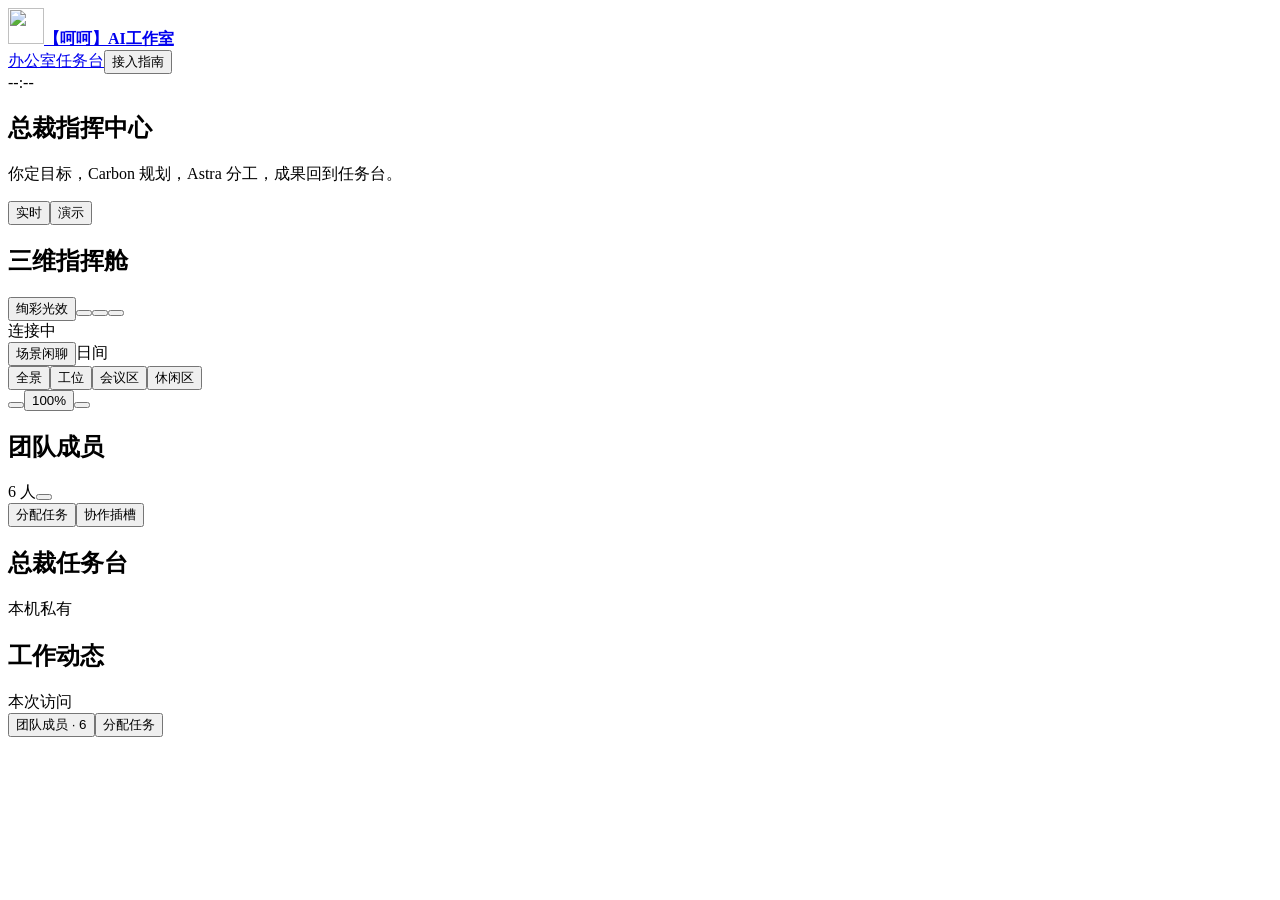
==== public/index.html @ ad748d1d "Initial import of AI Office" ====
<!doctype html>
<html lang="zh-CN">
<head>
  <meta charset="utf-8"><meta name="viewport" content="width=device-width,initial-scale=1">
  <meta name="theme-color" content="#0b1021"><title>【呵呵】AI工作室 · 总裁办公室</title>
  <link rel="icon" href="/brand.svg" type="image/svg+xml"><link rel="stylesheet" href="/studio.css">
  <script type="module" src="/studio.js"></script>
</head>
<body>
<header class="mast"><div class="wrap mast-inner">
  <a class="brand" href="#office"><img src="/brand.svg" alt="" width="36" height="36"><b>【呵呵】AI工作室</b></a>
  <nav aria-label="工作室导航"><a href="#office" class="current">办公室</a><a href="#desk">任务台</a><button id="guide">接入指南</button></nav>
  <button id="wall-switch" class="secondary" hidden aria-pressed="false">开启桌面壁纸</button><span class="clock" title="本地时间"><i data-icon="clock"></i><time id="clock">--:--</time></span>
</div></header>
<main class="wrap" id="office">
  <section class="intro"><div><h1>总裁指挥中心</h1><p>你定目标，Carbon 规划，Astra 分工，成果回到任务台。</p></div>
    <div class="mode" role="group" aria-label="数据模式"><button id="live" aria-pressed="true"><i data-icon="radio"></i>实时</button><button id="demo" aria-pressed="false"><i data-icon="play"></i>演示</button></div>
  </section>
  <div class="workspace">
    <section class="panel scene" id="scene-panel" aria-labelledby="scene-title">
      <div class="bar"><h2 id="scene-title"><i data-icon="cube"></i>三维指挥舱</h2><div class="tools"><button id="fx-toggle" aria-label="绚彩光效" aria-pressed="true"><i data-icon="prism"></i><span>绚彩光效</span></button><button id="light" aria-label="切换灯光" title="切换灯光"></button><button id="sound" aria-label="环境音乐" aria-pressed="false" title="环境音乐"><i data-icon="mute"></i></button><button id="expand" aria-label="放大空间视图" title="放大空间视图"><i data-icon="expand"></i></button></div></div>
      <div class="viewport"><div class="viewport-label"><b></b><span id="scene-mode">连接中</span></div><div id="canvas" aria-label="可以旋转、缩放的三维办公室"></div><button id="desk-lens" hidden title="返回全景"><span></span><i data-icon="close"></i></button><button class="chatter-toggle" id="chatter" aria-pressed="true" title="显示预写的办公室闲聊。真实任务状态见团队成员。"><i data-icon="chat"></i>场景闲聊</button><span class="view-label" id="lighting-label">日间</span></div>
      <div class="camera"><div class="camera-presets" role="group" aria-label="切换视角"><button data-view="overview" aria-pressed="true">全景</button><button data-view="workstations" aria-pressed="false">工位</button><button data-view="meeting" aria-pressed="false">会议区</button><button data-view="lounge" aria-pressed="false">休闲区</button></div><div class="camera-zoom" role="group" aria-label="场景缩放"><button id="zoom-out" aria-label="缩小" title="缩小"><i data-icon="minus"></i></button><button id="reset-view" title="重置视角与缩放" aria-label="重置视角与缩放">100%</button><button id="zoom-in" aria-label="放大" title="放大"><i data-icon="plus"></i></button></div></div>
    </section>
    <aside class="panel crew" id="crew"><div class="bar"><h2><i data-icon="users"></i>团队成员</h2><span class="counter">6 人</span><button class="crew-close close" id="crew-close" aria-label="收起成员面板"><i data-icon="close"></i></button></div><div id="team"></div>
      <div class="crew-foot"><button class="primary" id="dispatch"><i data-icon="plus"></i>分配任务</button><button class="secondary" id="open-slots">协作插槽</button></div>
    </aside>
  </div>
  <div class="lower-panels"><section class="panel desk" id="desk"><div class="bar"><h2><i data-icon="briefcase"></i>总裁任务台</h2><span id="task-count" class="counter">本机私有</span></div><div id="task-list"></div></section>
  <section class="panel feed" id="activity"><div class="bar"><h2><i data-icon="pulse"></i>工作动态</h2><span class="counter" id="feed-label">本次访问</span></div><div id="events"></div></section></div>
</main>
<div class="sheet-mask" id="sheet-mask" hidden></div>
<div class="mobile-actions"><button id="crew-open" class="secondary" aria-expanded="false" aria-controls="crew"><i data-icon="users"></i>团队成员 · 6</button><button id="mobile-dispatch" class="primary"><i data-icon="plus"></i>分配任务</button></div>
<dialog aria-labelledby="welcome-title" id="welcome"><img class="welcome-logo" src="/brand.svg" alt="" width="51" height="51"><h2 id="welcome-title">总裁，欢迎回到工作室。</h2><p>六位成员已入驻。先看看办公室，或写下目标，让团队开始工作。</p><label class="check"><input type="checkbox" id="welcome-sound" checked>进入时播放轻音乐</label><button id="enter" class="primary">进入办公室<i data-icon="arrow"></i></button></dialog>
<dialog aria-labelledby="instructions-title" id="instructions"><div class="dialog-head"><h2 id="instructions-title">员工接入指南</h2><button class="close" aria-label="关闭"><i data-icon="close"></i></button></div><div id="connections"></div><h3>从自己的终端报到</h3><p>在项目目录运行。手动上报只接受预设状态和任务类别。</p><pre><code>python office.py report carbon thinking planning
python office.py report carbon done planning</code></pre><p>任务台会为每个步骤生成交接文本。可复制到指定员工的会话，再把产出贴回。服务只在本机开放。</p></dialog>
<dialog aria-labelledby="compose-title" id="compose"><div class="dialog-head"><h2 id="compose-title">分配新任务</h2><button class="close" aria-label="关闭"><i data-icon="close"></i></button></div><form id="new-task">
<label for="brief">任务目标</label><textarea id="brief" rows="5" required maxlength="4000" autocomplete="off" aria-describedby="dispatch-flow" placeholder="例如：优化办公室 UI，让手机上也能一眼看清团队成员的状态。"></textarea>
<p class="hint" id="dispatch-flow">Carbon 规划，Astra 选择执行人。工作室开发任务可交给本机 Codex 修改代码并运行测试。派发后使用相应账号的额度，完成后由你验收。</p>
<div class="form-error" role="status" id="new-error"></div><button class="primary" type="submit">派发并开始<i data-icon="arrow"></i></button></form></dialog>
<dialog aria-labelledby="task-detail-title" id="task-detail" class="wide"><div class="dialog-head"><h2 id="task-detail-title">任务进度</h2><button class="close" aria-label="关闭"><i data-icon="close"></i></button></div><div id="task-content"></div></dialog>
<dialog aria-labelledby="release-preview-title" id="release-preview" class="wide release-preview">
  <div class="dialog-head"><h2 id="release-preview-title">候选版预览</h2><button class="close" aria-label="关闭预览"><i data-icon="close"></i></button></div>
  <p id="preview-status" role="status">正在打开候选版…</p>
  <div id="preview-view" hidden></div>
  <details id="preview-code" hidden><summary>查看文件差异</summary><pre id="preview-diff" tabindex="0" aria-label="文件差异"></pre></details>
</dialog>
<dialog aria-labelledby="profile-title" id="profile"><div class="dialog-head"><h2 id="profile-title">成员工位</h2><button class="close" aria-label="关闭"><i data-icon="close"></i></button></div><div id="profile-content"></div><button class="secondary" id="look-desk"><i data-icon="camera"></i> 看工位屏幕</button> <button id="dot-profile" class="secondary" hidden>连接我的 Dot</button></dialog>
<dialog aria-labelledby="slots-title" id="slots-dialog"><div class="dialog-head"><h2 id="slots-title">协作插槽</h2><button class="close" aria-label="关闭"><i data-icon="close"></i></button></div>
<p>为同事创建执行席位。他的电脑领取分工，并把成果送回任务台。</p><div id="slot-list"></div>
<form id="create-slot"><label for="slot-name">新成员名称</label><div class="slot-create"><input id="slot-name" maxlength="24" required placeholder="例如 小林的 Agent"><button class="secondary">创建插槽</button></div></form>
<div id="slot-secret" hidden><label for="slot-token">此席位的接入令牌 · 仅本次显示</label><input id="slot-token" type="password" readonly autocomplete="off"><button type="button" class="secondary" id="copy-token">复制令牌</button></div>
<details id="join-help"><summary>同事如何接入</summary><p>下载连接包交给同事，内含本地 Agent 和模型 API 两种配置示例。首次启动连接器时，按提示粘贴该席位的令牌。</p>
<a class="secondary" href="/join/office-connector.zip" download>下载同事连接包</a><p id="slot-port"></p></details>
<p id="slot-message" role="status"></p></dialog>
<dialog aria-labelledby="dot-title" id="dot-dialog"><div class="dialog-head"><h2 id="dot-title">连接我的 Dot</h2><button class="close" aria-label="关闭"><i data-icon="close"></i></button></div>
<p>在自己的 Dot 会话里发送入驻指令。Dot 可以从连接的电脑领取自己的分工，把会议回复和成果送回任务台。</p>
<p id="dot-last"></p><textarea id="dot-invitation" readonly rows="4" aria-label="Dot 入驻指令"></textarea><div class="stage-actions"><button class="primary" id="copy-dot">复制入驻指令</button><a class="secondary" href="https://chatgpt.com/" target="_blank" rel="noopener noreferrer" id="dot-link">打开我的 Dot ↗</a></div></dialog>
<div id="toast" class="toast" role="status" hidden></div>
</body></html>
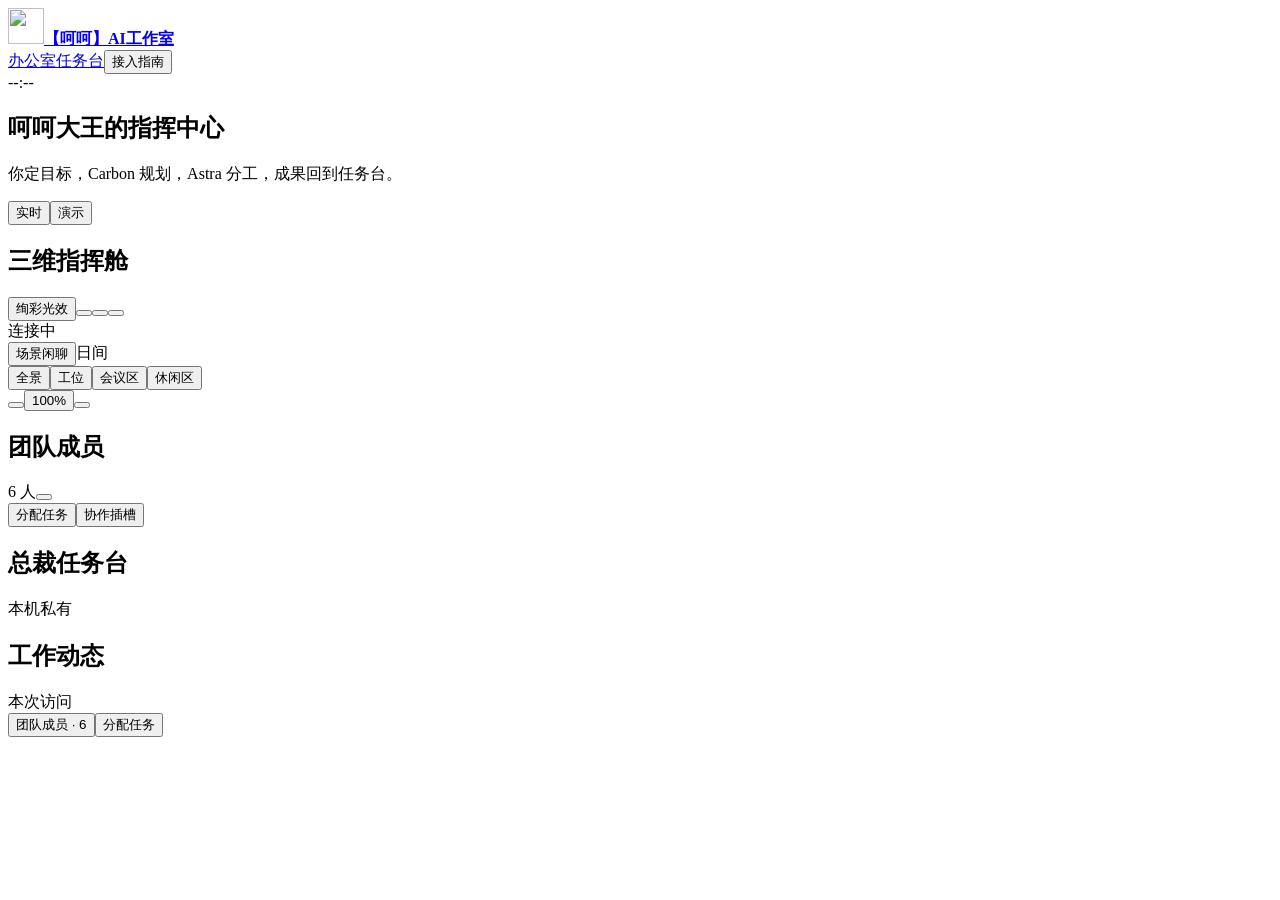
==== commit 64a76b28: "Sync live office and desktop pet, recover CLI handoffs and deliver desktop pages" ====
--- a/public/index.html
+++ b/public/index.html
@@ -13,12 +13,18 @@
   <button id="wall-switch" class="secondary" hidden aria-pressed="false">开启桌面壁纸</button><span class="clock" title="本地时间"><i data-icon="clock"></i><time id="clock">--:--</time></span>
 </div></header>
 <main class="wrap" id="office">
-  <section class="intro"><div><h1>总裁指挥中心</h1><p>你定目标，Carbon 规划，Astra 分工，成果回到任务台。</p></div>
+  <section class="intro"><div><h1>呵呵大王的指挥中心</h1><p>你定目标，Carbon 规划，Astra 分工，成果回到任务台。</p></div>
     <div class="mode" role="group" aria-label="数据模式"><button id="live" aria-pressed="true"><i data-icon="radio"></i>实时</button><button id="demo" aria-pressed="false"><i data-icon="play"></i>演示</button></div>
   </section>
   <div class="workspace">
     <section class="panel scene" id="scene-panel" aria-labelledby="scene-title">
       <div class="bar"><h2 id="scene-title"><i data-icon="cube"></i>三维指挥舱</h2><div class="tools"><button id="fx-toggle" aria-label="绚彩光效" aria-pressed="true"><i data-icon="prism"></i><span>绚彩光效</span></button><button id="light" aria-label="切换灯光" title="切换灯光"></button><button id="sound" aria-label="环境音乐" aria-pressed="false" title="环境音乐"><i data-icon="mute"></i></button><button id="expand" aria-label="放大空间视图" title="放大空间视图"><i data-icon="expand"></i></button></div></div>
+      <button id="scene-task" class="scene-task" type="button" aria-controls="task-detail" hidden>
+        <span class="scene-task-prefix"><i class="signal"></i>工单</span>
+        <strong id="scene-task-title"></strong>
+        <span id="scene-task-state" role="status"></span>
+        <span id="scene-task-flow" class="task-flow" aria-label="任务流程"></span>
+      </button>
       <div class="viewport"><div class="viewport-label"><b></b><span id="scene-mode">连接中</span></div><div id="canvas" aria-label="可以旋转、缩放的三维办公室"></div><button id="desk-lens" hidden title="返回全景"><span></span><i data-icon="close"></i></button><button class="chatter-toggle" id="chatter" aria-pressed="true" title="显示预写的办公室闲聊。真实任务状态见团队成员。"><i data-icon="chat"></i>场景闲聊</button><span class="view-label" id="lighting-label">日间</span></div>
       <div class="camera"><div class="camera-presets" role="group" aria-label="切换视角"><button data-view="overview" aria-pressed="true">全景</button><button data-view="workstations" aria-pressed="false">工位</button><button data-view="meeting" aria-pressed="false">会议区</button><button data-view="lounge" aria-pressed="false">休闲区</button></div><div class="camera-zoom" role="group" aria-label="场景缩放"><button id="zoom-out" aria-label="缩小" title="缩小"><i data-icon="minus"></i></button><button id="reset-view" title="重置视角与缩放" aria-label="重置视角与缩放">100%</button><button id="zoom-in" aria-label="放大" title="放大"><i data-icon="plus"></i></button></div></div>
     </section>
@@ -31,11 +37,12 @@
 </main>
 <div class="sheet-mask" id="sheet-mask" hidden></div>
 <div class="mobile-actions"><button id="crew-open" class="secondary" aria-expanded="false" aria-controls="crew"><i data-icon="users"></i>团队成员 · 6</button><button id="mobile-dispatch" class="primary"><i data-icon="plus"></i>分配任务</button></div>
-<dialog aria-labelledby="welcome-title" id="welcome"><img class="welcome-logo" src="/brand.svg" alt="" width="51" height="51"><h2 id="welcome-title">总裁，欢迎回到工作室。</h2><p>六位成员已入驻。先看看办公室，或写下目标，让团队开始工作。</p><label class="check"><input type="checkbox" id="welcome-sound" checked>进入时播放轻音乐</label><button id="enter" class="primary">进入办公室<i data-icon="arrow"></i></button></dialog>
+<dialog aria-labelledby="welcome-title" id="welcome"><img class="welcome-logo" src="/brand.svg" alt="" width="51" height="51"><h2 id="welcome-title">呵呵大王，欢迎回到工作室。</h2><p>六位成员已入驻。先看看办公室，或写下目标，让团队开始工作。</p><label class="check"><input type="checkbox" id="welcome-sound" checked>进入时播放轻音乐</label><button id="enter" class="primary">进入办公室<i data-icon="arrow"></i></button></dialog>
 <dialog aria-labelledby="instructions-title" id="instructions"><div class="dialog-head"><h2 id="instructions-title">员工接入指南</h2><button class="close" aria-label="关闭"><i data-icon="close"></i></button></div><div id="connections"></div><h3>从自己的终端报到</h3><p>在项目目录运行。手动上报只接受预设状态和任务类别。</p><pre><code>python office.py report carbon thinking planning
 python office.py report carbon done planning</code></pre><p>任务台会为每个步骤生成交接文本。可复制到指定员工的会话，再把产出贴回。服务只在本机开放。</p></dialog>
 <dialog aria-labelledby="compose-title" id="compose"><div class="dialog-head"><h2 id="compose-title">分配新任务</h2><button class="close" aria-label="关闭"><i data-icon="close"></i></button></div><form id="new-task">
 <label for="brief">任务目标</label><textarea id="brief" rows="5" required maxlength="4000" autocomplete="off" aria-describedby="dispatch-flow" placeholder="例如：优化办公室 UI，让手机上也能一眼看清团队成员的状态。"></textarea>
+<label class="check"><input type="checkbox" id="desktop-txt">将最终正文保存为 Windows 桌面 TXT</label>
 <p class="hint" id="dispatch-flow">Carbon 规划，Astra 选择执行人。工作室开发任务可交给本机 Codex 修改代码并运行测试。派发后使用相应账号的额度，完成后由你验收。</p>
 <div class="form-error" role="status" id="new-error"></div><button class="primary" type="submit">派发并开始<i data-icon="arrow"></i></button></form></dialog>
 <dialog aria-labelledby="task-detail-title" id="task-detail" class="wide"><div class="dialog-head"><h2 id="task-detail-title">任务进度</h2><button class="close" aria-label="关闭"><i data-icon="close"></i></button></div><div id="task-content"></div></dialog>
